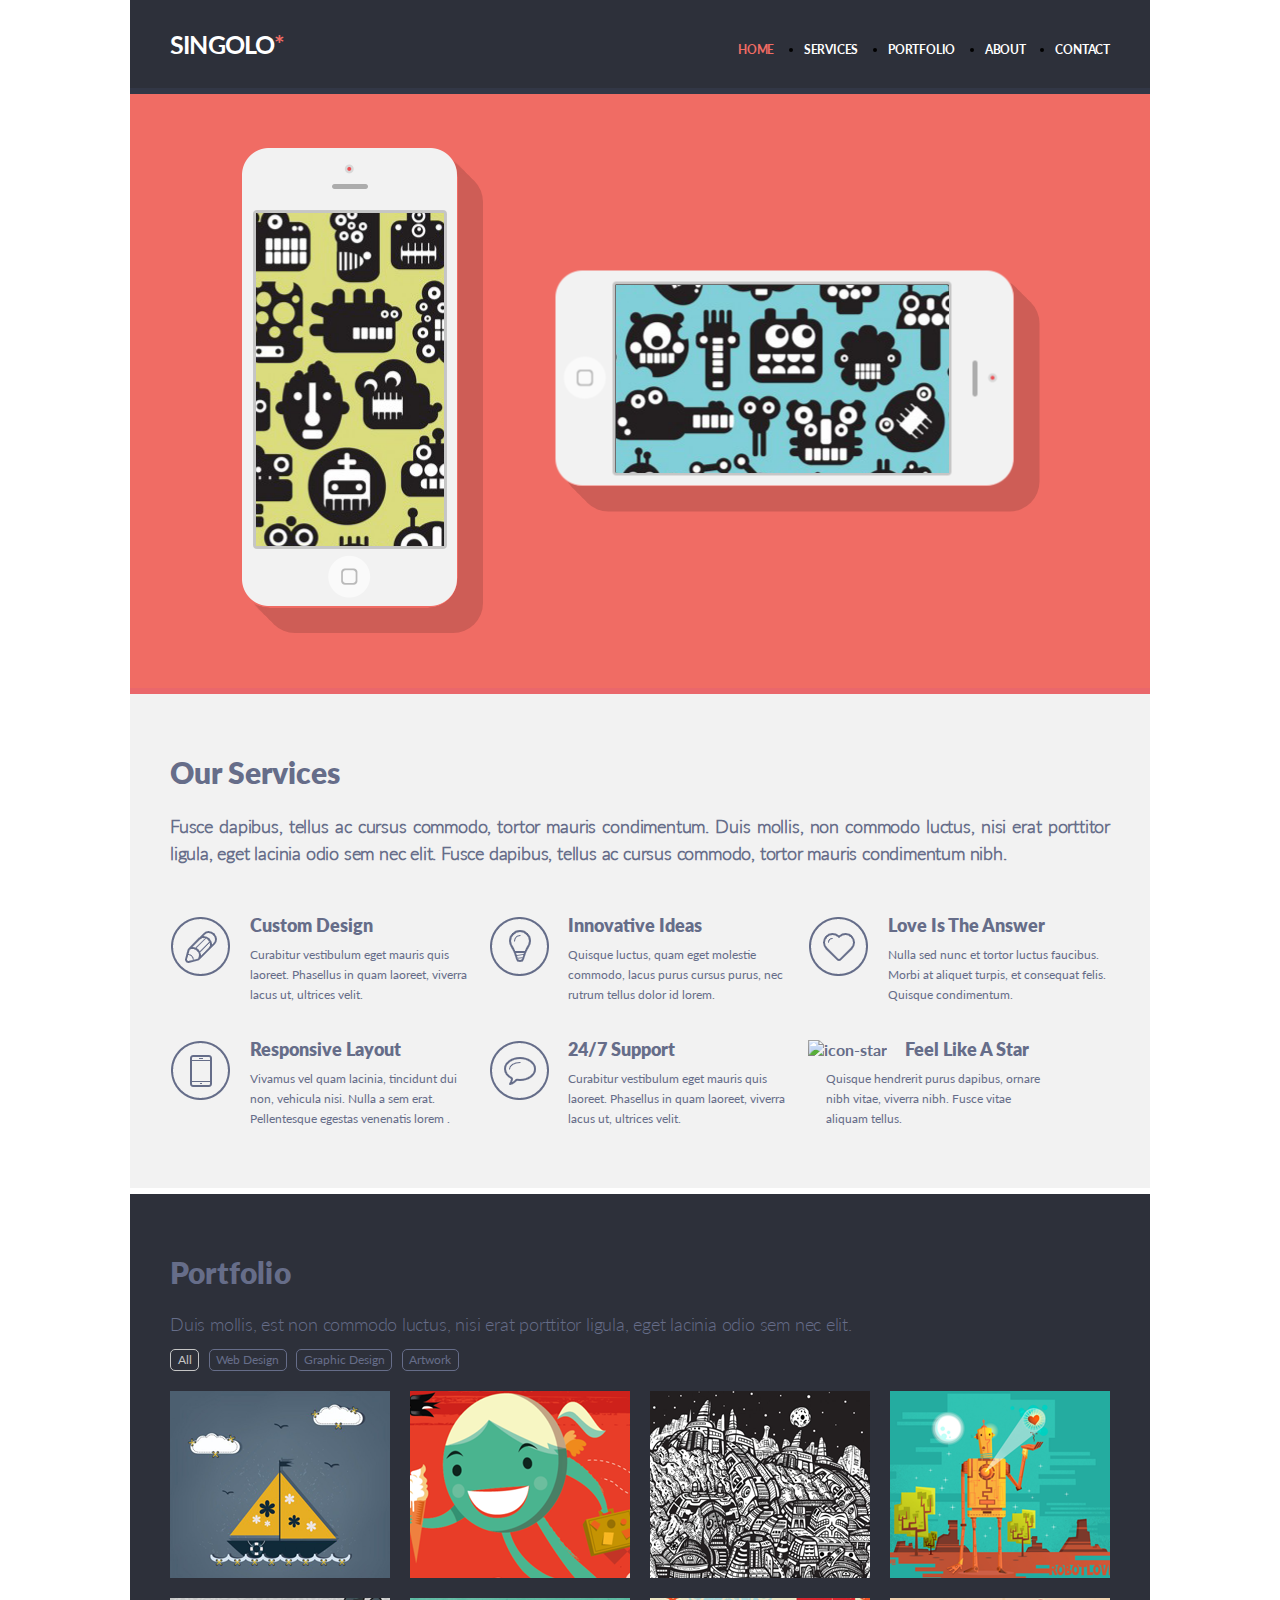
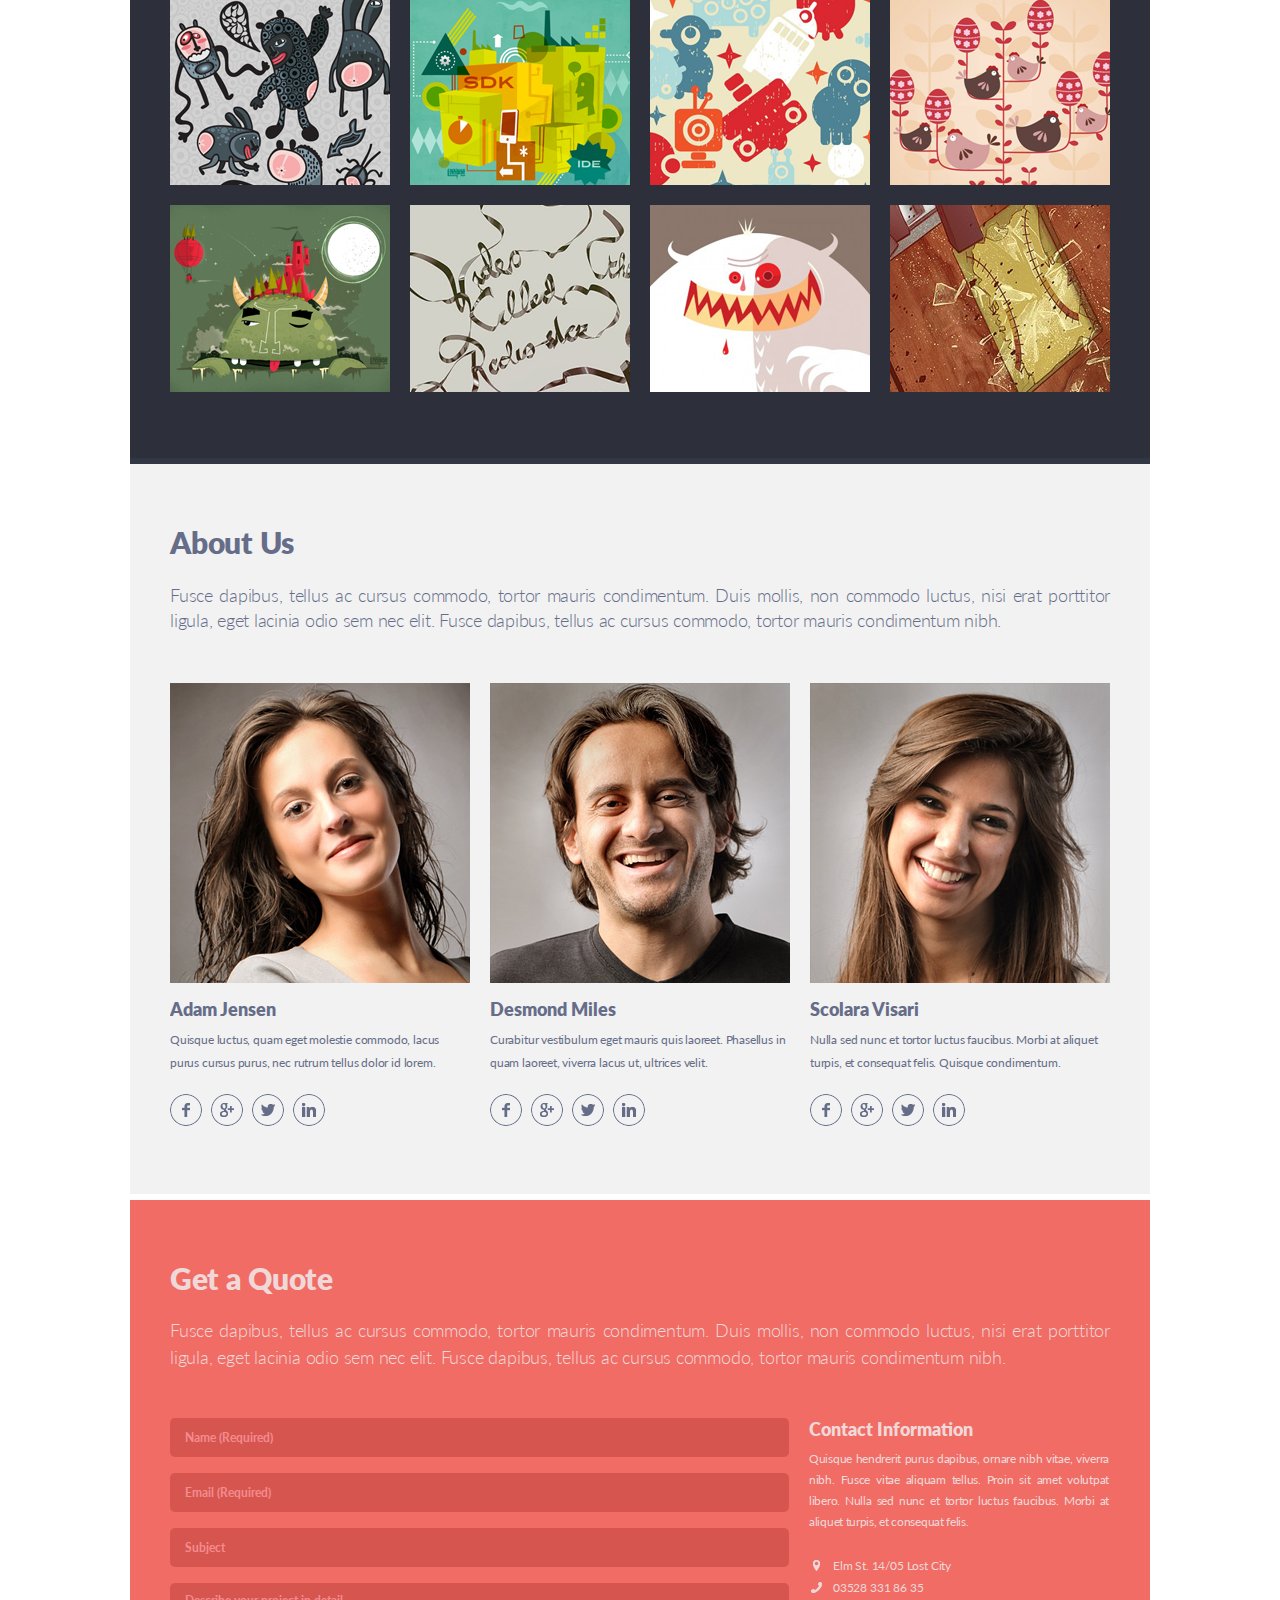
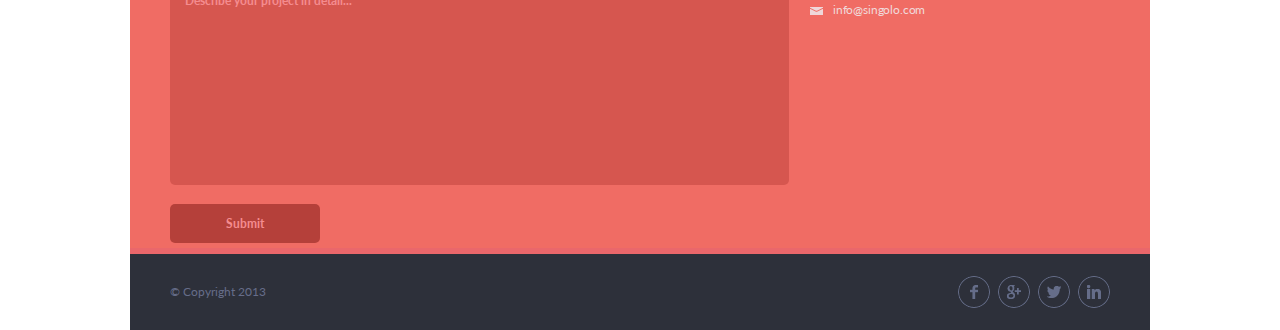
==== index.html @ c0fec02e "feat: add combined file" ====
<!DOCTYPE html>
<html lang="en">
<head>
  <meta charset="UTF-8">
  <meta name="viewport" content="width=device-width, initial-scale=1.0">
  <title>Singolo</title>
  <link rel="stylesheet" href="style.css">
</head>
<body>
  <div class="wrapper">
    <header class="header">
      <div class="logo">
        <a href="#"><p class="logo-white">Singolo<span class="logo-red">*</span></p></a>
      </div>
      <ul class="menu">
        <li class="menu-item active"><a href="#">Home</a></li>
        <li class="menu-item"><a href="#">Services</a></li>
        <li class="menu-item"><a href="#">Portfolio</a></li>
        <li class="menu-item"><a href="#">About</a></li>
        <li class="menu-item"><a href="#">Contact</a></li>
      </ul>
      <h1 class="heading">Singolo - part 1</h1>
    </header>

    <main>
      <div class="slider">
        <div class="slider-arrow-left slider-arrow"></div>
        <div class="slider-image">
          <div class="slider-image-phone phone-vertical">
            <img src="assets/images/iphone.png" alt="phone-vertical">
            <div class="slider-phone-v-screen"></div>
          </div>
          <div class="slider-image-phone phone-horizontal">
            <img src="assets/images/iphone.png" alt="phone-horizontal">
            <div class="slider-phone-h-screen"></div>
          </div>
        </div>
        <div class="slider-arrow-right slider-arrow"></div>
      </div>

      <div class="services">
        <div class="services-title">Our Services</div>
        <div class="services-description">Fusce dapibus, tellus ac cursus commodo, tortor mauris condimentum. Duis mollis, non commodo luctus, nisi erat porttitor ligula, eget lacinia odio sem nec elit. Fusce dapibus, tellus ac cursus commodo, tortor mauris condimentum nibh.</div>
        <div class="services-items">
          <div class="services-item">
            <img src="assets/images/pen.png" alt="icon-pen" class="services-item-icon">
            <div class="services-item-title">Custom Design</div>
            <div class="services-item-text">Curabitur vestibulum eget mauris quis laoreet. Phasellus in quam laoreet, viverra lacus ut, ultrices velit.</div>
          </div>
          <div class="services-item">
            <img src="assets/images/lightbulb.png" alt="icon-lightbulb" class="services-item-icon">
            <div class="services-item-title">Innovative Ideas</div>
            <div class="services-item-text">Quisque luctus, quam eget molestie commodo, lacus purus cursus purus, nec rutrum tellus dolor id lorem.</div>
          </div><div class="services-item">
            <img src="assets/images/heart.png" alt="icon-heart" class="services-item-icon">
            <div class="services-item-title">Love Is The Answer</div>
            <div class="services-item-text">Nulla sed nunc et tortor luctus faucibus. Morbi at aliquet turpis, et consequat felis. Quisque condimentum.</div>
          </div><div class="services-item">
            <img src="assets/images/phone.png" alt="icon-phone" class="services-item-icon">
            <div class="services-item-title">Responsive Layout</div>
            <div class="services-item-text">Vivamus vel quam lacinia, tincidunt dui non, vehicula nisi. Nulla a sem erat. Pellentesque egestas venenatis lorem .</div>
          </div><div class="services-item">
            <img src="assets/images/bubble.png" alt="icon-bubble" class="services-item-icon">
            <div class="services-item-title">24/7 Support</div>
            <div class="services-item-text">Curabitur vestibulum eget mauris quis laoreet. Phasellus in quam laoreet, viverra lacus ut, ultrices velit.</div>
          </div><div class="services-item">
            <img src="assets/images/star.png" alt="icon-star" class="services-item-icon">
            <div class="services-item-title">Feel Like A Star</div>
            <div class="services-item-text">Quisque hendrerit purus dapibus, ornare nibh vitae, viverra nibh. Fusce vitae aliquam tellus.</div>
          </div>
        </div>

      </div>

      <div class="portfolio">
        <div class="portfolio-title">Portfolio</div>
        <div class="portfolio-description">Duis mollis, est non commodo luctus, nisi erat porttitor ligula, eget lacinia odio sem nec elit.</div>
        <ul class="portfolio-filter">
          <li class="portfolio-filter-item active" onclick="filterSelection('all')">All</li>
          <li class="portfolio-filter-item" onclick="filterSelection('web')">Web Design</li>
          <li class="portfolio-filter-item" onclick="filterSelection('graphic')">Graphic Design</li>
          <li class="portfolio-filter-item" onclick="filterSelection('art')">Artwork</li>
        </ul>
        <div class="portfolio-photos-block">
          <img src="assets/images/portfolio/image1.png" class="portfolio-photo web" alt="image1">
          <img src="assets/images/portfolio/image2.png" class="portfolio-photo graphic art" alt="image2">
          <img src="assets/images/portfolio/image3.png" class="portfolio-photo web" alt="image3">
          <img src="assets/images/portfolio/image4.png" class="portfolio-photo art" alt="image4">
          <img src="assets/images/portfolio/image5.png" class="portfolio-photo art web" alt="image5">
          <img src="assets/images/portfolio/image6.png" class="portfolio-photo graphic" alt="image6">
          <img src="assets/images/portfolio/image7.png" class="portfolio-photo web" alt="image7">
          <img src="assets/images/portfolio/image8.png" class="portfolio-photo art" alt="image8">
          <img src="assets/images/portfolio/image9.png" class="portfolio-photo web graphic" alt="image9">
          <img src="assets/images/portfolio/image10.png" class="portfolio-photo web art graphic" alt="image10">
          <img src="assets/images/portfolio/image11.png" class="portfolio-photo graphic art" alt="image11">
          <img src="assets/images/portfolio/image12.png" class="portfolio-photo web art" alt="image12">
          <img src="assets/images/portfolio/image12.png" class="portfolio-photo web" alt="image13">
        </div>
      </div>

      <div class="about">
        <div class="about-title">About Us</div>
        <div class="about-description">Fusce dapibus, tellus ac cursus commodo, tortor mauris condimentum. Duis mollis, non commodo luctus, nisi erat porttitor ligula, eget lacinia odio sem nec elit. Fusce dapibus, tellus ac cursus commodo, tortor mauris condimentum nibh.</div>
        <div class="about-team-block">
          <div class="about-team-item">
            <img src="assets/images/team1.png" class="about-team-photo" alt="team-member-1">
            <div class="about-team-name">Adam Jensen</div>
            <div class="about-team-text">Quisque luctus, quam eget molestie commodo, lacus purus cursus purus, nec rutrum tellus dolor id lorem.</div>
            <div class="about-team-icons">
              <img src="assets/images/fb.png" class="about-team-icon" alt="icon-facebook">
              <img src="assets/images/gl.png" class="about-team-icon" alt="icon-google">
              <img src="assets/images/tw.png" class="about-team-icon" alt="icon-twitter">
              <img src="assets/images/in.png" class="about-team-icon" alt="icon-linkedin">
            </div>
          </div>
        
          <div class="about-team-item">
            <img src="assets/images/team2.png" class="about-team-photo" alt="team-member-1">
            <div class="about-team-name">Desmond Miles</div>
            <div class="about-team-text">Curabitur vestibulum eget mauris quis laoreet. Phasellus in quam laoreet, viverra lacus ut, ultrices velit.</div>
            <div class="about-team-icons">
              <img src="assets/images/fb.png" class="about-team-icon" alt="icon-facebook">
              <img src="assets/images/gl.png" class="about-team-icon" alt="icon-google">
              <img src="assets/images/tw.png" class="about-team-icon" alt="icon-twitter">
              <img src="assets/images/in.png" class="about-team-icon" alt="icon-linkedin">
            </div>
          </div>
        
          <div class="about-team-item">
            <img src="assets/images/team3.png" class="about-team-photo" alt="team-member-1">
            <div class="about-team-name">Scolara Visari</div>
            <div class="about-team-text">Nulla sed nunc et tortor luctus faucibus. Morbi at aliquet turpis, et consequat felis. Quisque condimentum.</div>
            <div class="about-team-icons">
              <img src="assets/images/fb.png" class="about-team-icon" alt="icon-facebook">
              <img src="assets/images/gl.png" class="about-team-icon" alt="icon-google">
              <img src="assets/images/tw.png" class="about-team-icon" alt="icon-twitter">
              <img src="assets/images/in.png" class="about-team-icon" alt="icon-linkedin">
            </div>
          </div>
        </div>
      </div>

      <div class="quote">
        <div class="quote-title">Get a Quote</div>
        <div class="quote-description">Fusce dapibus, tellus ac cursus commodo, tortor mauris condimentum. Duis mollis, non commodo luctus, nisi erat porttitor ligula, eget lacinia odio sem nec elit. Fusce dapibus, tellus ac cursus commodo, tortor mauris condimentum nibh.</div>
        <form class="quote-form" method="POST">
          <input type="text" name="name" id="name" placeholder="Name (Required)" required>
          <input type="email" name="email" id="email" placeholder="Email (Required)" required>
          <input type="text" name="subject" id="subject" placeholder="Subject">
          <textarea name="description" id="project-description" cols="30" rows="10" style="resize: none;">Describe your project in detail...</textarea>

          <input type="submit" value="Submit">
        </form>
        <div class="quote-contact">
          <div class="quote-contact-title">Contact Information</div>
          <div class="quote-contact-text">Quisque hendrerit purus dapibus, ornare nibh vitae, viverra nibh. Fusce vitae aliquam tellus. Proin sit amet volutpat libero. Nulla sed nunc et tortor luctus faucibus. Morbi at aliquet turpis, et consequat felis.</div> 
          <div class="quote-contact-item">Elm St. 14/05 Lost City</div>
          <div class="quote-contact-item"><a href="tel:+035283318635">03528 331 86 35</a></div>
          <div class="quote-contact-item"><a href="mailto:info@singolo.com">info@singolo.com</a></div>
        </div>
        <div style="clear: both;"></div>
      </div>
    </main>

    <footer class="footer">
      <div class="footer-copy">&copy; Copyright 2013</div>
      <div class="footer-icons">
        <img src="assets/images/fb.png" class="footer-icon" alt="icon-facebook">
        <img src="assets/images/gl.png" class="footer-icon" alt="icon-google">
        <img src="assets/images/tw.png" class="footer-icon" alt="icon-twitter">
        <img src="assets/images/in.png" class="footer-icon" alt="icon-linkedin">
      </div>
    </footer>

    <script>
      filterSelection("all");

      function filterSelection(c) {
        let x = document.getElementsByClassName('portfolio-photo');
        if (c === 'all') c = '';
        for (let i = 0; i < x.length; i++) {
          x[i].classList.remove('show');
          if (x[i].className.indexOf(c) > -1) x[i].classList.add('show');
        }
      }

      let filter = document.querySelector('.portfolio-filter');
      let buttons = filter.querySelectorAll('.portfolio-filter-item');
      buttons.forEach(element => {
        element.addEventListener('click', function() {
          let current = document.querySelector('.active');
          current.classList.remove('active');
          this.classList.add('active');
        });
      });
    </script>

  </div>
</body>
</html>
---- style.css ----
@font-face {
  font-family: Lato;
  src: url(assets/fonts/Lato-Bold.ttf);
}
@font-face {
  font-family: Lato-Black;
  src: url(assets/fonts/Lato-Black.ttf);
}
@font-face {
  font-family: Lato-Light;
  src: url(assets/fonts/Lato-Light.ttf);
}
@font-face {
  font-family: Lato-Regular;
  src: url(assets/fonts/Lato-Regular.ttf);
}
* {
  margin: 0;
  padding: 0;
  font-family: Lato, Arial, Helvetica, sans-serif;
}
.wrapper {
  width: 1020px;
  margin: 0 auto;
}
.header {
  display: inline-flex;
  justify-content: space-between;
  width: 92.16%;
  height: 30px;
  padding: 29px 40px;
  background-color: #2d303a;
  border-bottom: 6px solid #323746;
}
.logo {
  display: inline-block;
  width: 125px;
  font-family: Lato, Arial, Helvetica, sans-serif;
}
.logo a, .menu a {
  text-decoration: none;
}
.logo-white {
  font-size: 25px;
  color: #ffffff;
  text-transform: uppercase;
  letter-spacing: -0.8px;
}
.logo-red {
  color: #f06c64;
}
.menu {
  padding-top: 12.5px;
  display: inline-flex;
  width: 372px;
  justify-content: space-between;
  font-size: 12px;
  text-transform: uppercase;
  letter-spacing: -0.2px;
}
.menu-item a {
  color: #ffffff;
}
.menu-item:first-child {
  list-style-type: none;
}
.menu .active a {
  color: #f06c64;
}
.menu-item a:hover {
  border-bottom: 1px solid #ffffff ;
}
.menu .active a:hover {
  border-bottom: 1px solid #f06c64 ;
}
.heading {
  display: none;
}
.slider {
  position: relative;
  width: 100%;
  height: 594px;
  background-color: #f06c64;
  border-bottom: 6px solid #ea676b;
  z-index: 0;
}
.slider-arrow {
  position: absolute;
  background-color: #fffdf626;
  opacity: 0;
  width: 98px;
  height: 100%;
  background-position: center center;
  background-repeat: no-repeat;
}
.slider-arrow:hover {
  opacity: 1;
}
.slider-arrow:active {
  background-color: #f8f2e175;
  opacity: 1;
}
.slider-arrow-left {
  left: 0px;
  background-image: url("assets/images/arrow-left.png")
}
.slider-arrow-right {
  right: 0px;
  background-image: url("assets/images/arrow-right.png")
}
.slider-image-phone {
  position: absolute;
  height: 461px;
  z-index: 1;
  box-shadow: 
    25px 25px 0 #ce5d56,
    20px 20px 0 #ce5d56,
    15px 15px 0 #ce5d56,
    10px 10px 1px #ce5d56;
  border-radius: 30px;
}
.phone-vertical {
  left: 110px;
  top: 53px;
}
.slider-phone-v-screen {
  position: absolute;
  left: 16.4px;
  top: 66px;
  width: 187.2px;
  height: 333px;
  z-index: 2;
  background-image: url(assets/images/phone-v-screen.png);
  background-position: 3.5% 55%;
}
.phone-horizontal {
  left: 545px;
  top: 53px;
  transform: rotate(90deg);
  box-shadow: 
    25px -25px 0 #ce5d56,
    20px -20px 0 #ce5d56,
    15px -15px 0 #ce5d56,
    10px -10px 0 #ce5d56;
}
.slider-phone-h-screen {
  position: absolute;
  left: -56px;
  top: 138px;
  transform: rotate(-90deg);
  width: 333px;
  height: 188px;
  z-index: 2;
  background-image: url(assets/images/phone-h-screen.png);
  background-position: 50% 30.3%;
}
.services {
  width: 100%;
  height: 494px;
  background-color: #f2f2f2;
  color: #666d89;
  border-bottom: 6px solid #ffffff;
}
.services .services-title {
  font-family: Lato-Black;
  padding-left: 40px;
  padding-top: 60px;
  font-size: 30px;
  font-weight: 900;
}
.services .services-description {
  font-family: Lato-Light;
  padding-left: 40px;
  padding-right: 40px;
  padding-top: 23px;
  font-size: 18px;
  font-weight: 900;
  line-height: 27px;
  letter-spacing: -0.2px;
  text-align: justify;
}
.services .services-items {
  margin-left: 40px;
  margin-top: 49px;
  display: flex;
  align-items: flex-start;
  flex-wrap: wrap;
  height: 50%;
}
.services .services-item {
  width: 32.56%;
}
.services .services-item-icon {
  float: left;
}
.services .services-item-title {
  float: left;
  margin-left: 18px;
  margin-top: -2px;
  font-family: Lato-Black;
  font-size: 18px;
}
.services .services-item-text {
  float: left;
  width: 220px;
  margin-left: 18px;
  margin-top: 9px;
  font-family: Lato-Regular;
  font-size: 12px;
  line-height: 20px;
}
.portfolio {
  position: relative;
  width: 940px;
  height: 743.5px;
  padding: 60px 40px;
  background-color: #2d303a;
  border-bottom: 6px solid #323746;
  color: #666d89;
}
.portfolio .portfolio-title {
  margin-bottom: 23px;
  font-family: Lato-Black;
  font-size: 30px;
  font-weight: 900;
  letter-spacing: 0.2px;
}
.portfolio .portfolio-description {
  font-family: Lato-Light;
  margin-bottom: 14px;
  font-size: 18px;
  letter-spacing: -0.21px;
  text-align: justify;
}
.portfolio .portfolio-filter {
  display: flex;
  justify-content: space-between;
  width: 295px;
  margin-bottom: 20px;
}
.portfolio .portfolio-filter-item {
  display: inline-block;
  font-family: Lato-Regular;
  font-size: 12px;
  padding: 2.3px 6.5px;
  margin-right: 6.5px;
  color: #666d89;
  border: 1px solid #666d89;
  border-radius: 5px;
  cursor: pointer;
}
.portfolio .portfolio-filter-item:hover {
  background-color: #666d8954;
}
.portfolio .portfolio-filter-item:active {
  background-color: #666d8954;
  color: #c5c5c5;
  border-color: #c5c5c5;
}
.portfolio .portfolio-filter .active {
  color: #c5c5c5;
  border-color: #c5c5c5;
}
.portfolio .portfolio-photos-block {
  width: 980px;
  margin: 0 auto;
}
.portfolio .portfolio-photo {
  float: left;
  display: none;
  width: 220px;
  margin-right: 20px;
  margin-bottom: 20px;
}
.portfolio-photos-block .show {
  display: block;
}
.portfolio .portfolio-photo:nth-child(n+13) {
  display: none;
}
.about {
  position: relative;
  width: 940px;
  height: 610px;
  padding: 60px 40px;
  background-color: #f2f2f2;
  border-bottom: 6px solid #ffffff;
  color: #666d89;
}
.about .about-title {
  font-family: Lato-Black;
  font-size: 30px;
  font-weight: 900;
  letter-spacing: -0.2px;
  margin-bottom: 23px;
}
.about .about-description {
  font-family: Lato-Light;
  font-size: 18px;
  letter-spacing: -0.25px;
  line-height: 25px;
  margin-bottom: 50px;
  text-align: justify;
}
.about .about-team-block {
  width: 980px;
  margin: 0 auto;
}
.about .about-team-item {
  float: left;
  width: 300px;
  margin-right: 20px;
}
.about .about-team-item .about-team-photo {
  margin-bottom: 12px;
}
.about .about-team-item .about-team-name {
  font-family: Lato-Black;
  font-size: 18px;
  margin-bottom: 8px;
  white-space: nowrap;
  overflow: hidden;
}
.about .about-team-item .about-team-text {
  font-family: Lato-Regular;
  font-size: 12px;
  line-height: 23px;
  letter-spacing: -0.18px;
  margin-bottom: 20px;
}
.about .about-team-item .about-team-icon {
  margin-right: 5px;
  border-radius: 50%;
}
.about .about-team-item .about-team-icon:hover {
  cursor: pointer;
  background-color: #2d303a;
}
.quote {
  position: relative;
  width: 940px;
  height: 528.5px;
  padding: 60px 40px;
  background-color: #f06c64;
  border-bottom: 6px solid #ea676b;
  color: #f0d8d9;
}
.quote .quote-title {
  margin-bottom: 21px;
  font-family: Lato-Black;
  font-size: 30px;
  font-weight: 900;
  letter-spacing: -0.3px;
}
.quote .quote-description {
  font-family: Lato-Light;
  margin-bottom: 47px;
  text-align: justify;
  font-size: 18px;
  letter-spacing: -0.21px;
  line-height: 27px;
}
.quote .quote-form {
  float: left;
  width: 589px;
  font-family: Lato-Regular;
}
.quote .quote-form input {
  width: 100%;
  border: 0;
  border-radius: 5px;
  padding: 12px 15px;
  background-color: #d6564f;
  color: #f48c8f;
  margin-bottom: 16px;
  font-size: 12px;
}
.quote .quote-form input::placeholder {
  color: #f48c8f;
}
.quote .quote-form textarea {
  width: 100%;
  height: 182px;
  border: 0;
  border-radius: 5px;
  padding: 10px 15px;
  background-color: #d6564f;
  color: #f48c8f;
  margin-bottom: 16px;
  font-size: 12px;
}
.quote .quote-form input[type="submit"] {
  width: 150px;
  background-color: #b5403a;
}
.quote .quote-form input[type="submit"]:hover {
  cursor: pointer;
}
.quote .quote-contact {
  width: 300px;
  float: left;
  margin-left: 50px;
}
.quote .quote-contact-title {
  font-family: Lato-Black;
  font-size: 18px;
  margin-bottom: 8px;
}
.quote .quote-contact-text {
  font-family: Lato-Regular;
  font-size: 12px;
  margin-bottom: 23px;
  text-align: justify;
  letter-spacing: -0.3px;
  line-height: 21px;
}
.quote .quote-contact-item {
  font-family: Lato-Regular;
  font-size: 12px;
  margin-bottom: 1px;
  padding-left: 24px;;
  text-align: left;
  letter-spacing: -0.17px;
  line-height: 21px;
  background-repeat: no-repeat;
}
.quote .quote-contact div:nth-child(3) {
  background-image: url("assets/images/location.png");
  background-position: 4px center;
}
.quote .quote-contact div:nth-child(4) {
  background-image: url("assets/images/phone-icon.png");
  background-position: 2px center;
}
.quote .quote-contact div:nth-child(5) {
  background-image: url("assets/images/mail.png");
  background-position: 1px 8px;
}
.quote .quote-contact a {
  text-decoration: none;
  font-family: Lato-Regular;
  font-size: 12px;
  color: inherit;
}
.footer {
  position: relative;
  width: 940px;
  padding: 22px 40px 54px;
  background-color: #2d303a;
  color: #666d89;
}
.footer .footer-copy {
  float: left;
  font-family: Lato-Regular;
  font-size: 12px;
  padding-top: 8px;
}
.footer .footer-icons {
  float: right;
}
.footer .footer-icon {
  margin-left: 4px;
  border-radius: 50%;
}
.footer .footer-icon:hover {
  cursor: pointer;
  background-color: #f48c8f;
}
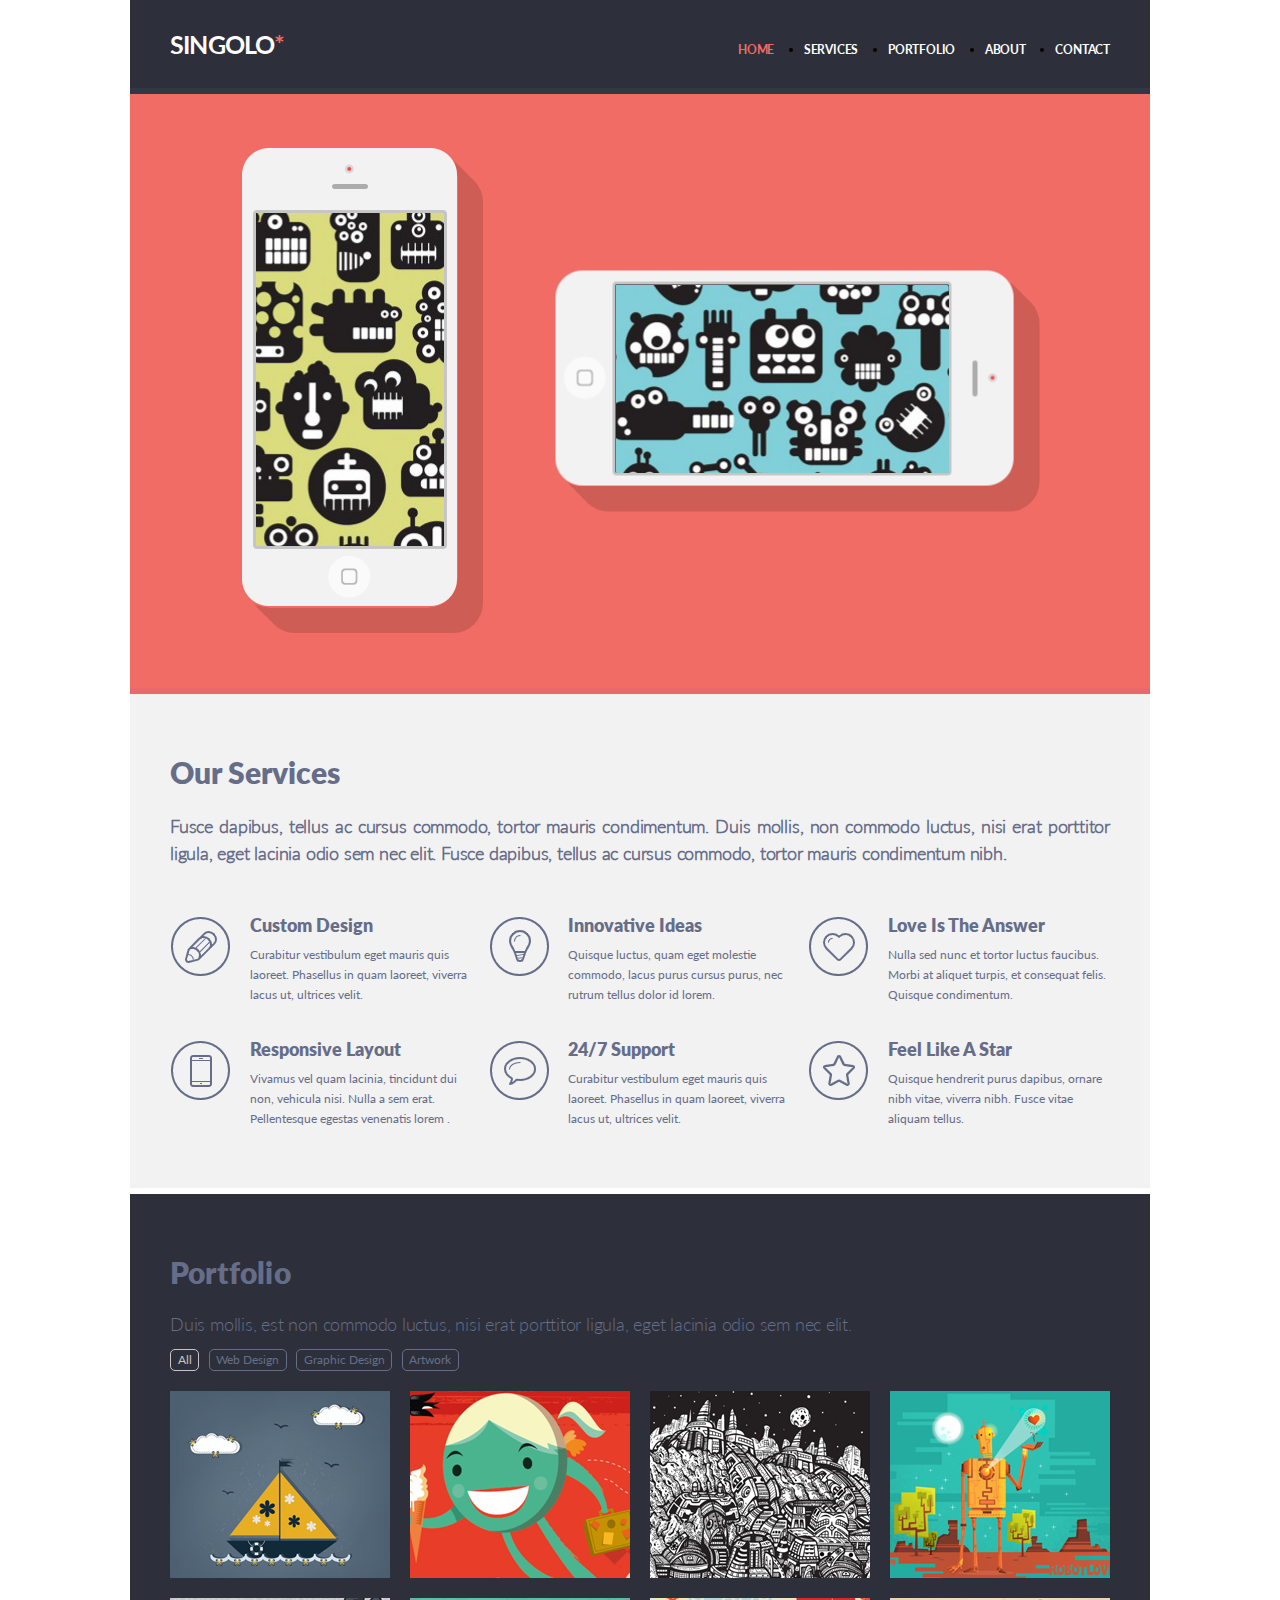
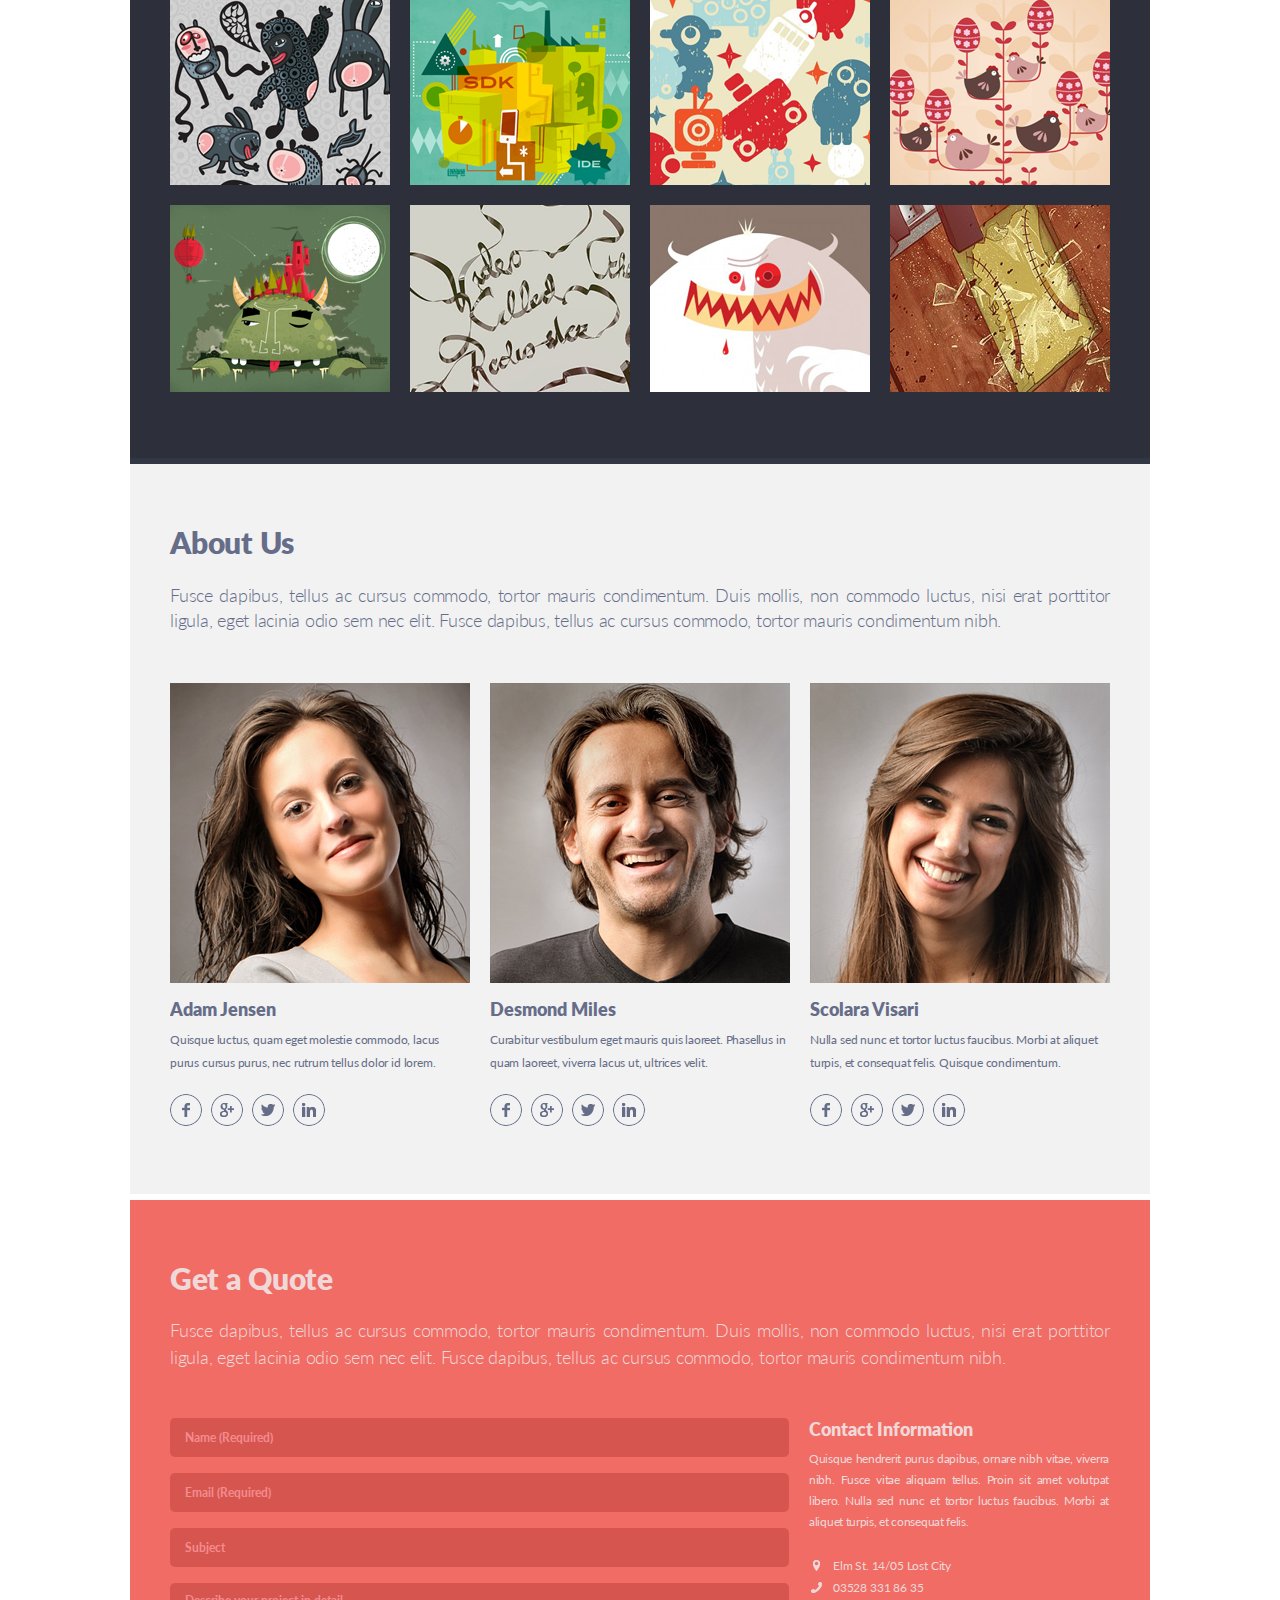
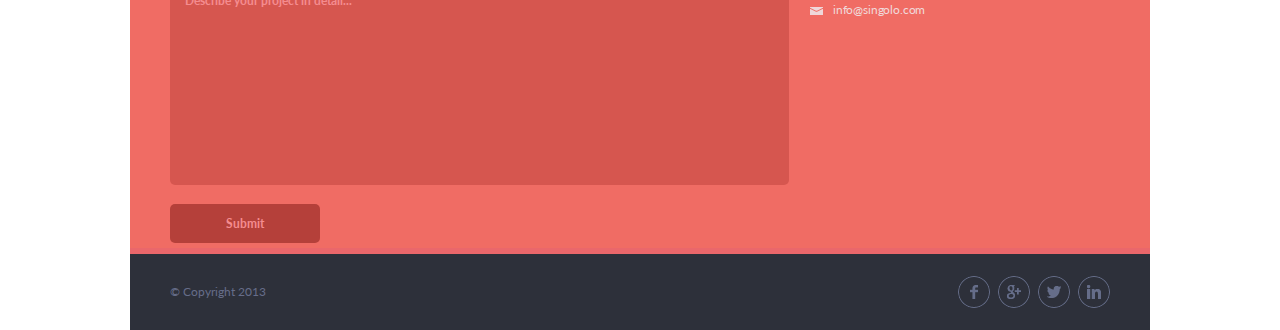
==== commit e428f1d6: "feat: add singolo dom" ====
--- a/index.html
+++ b/index.html
@@ -8,18 +8,17 @@
 </head>
 <body>
   <div class="wrapper">
-    <header class="header">
-      <div class="logo">
+    <header class="header" id="home">
+      <h1 class="logo">
         <a href="#"><p class="logo-white">Singolo<span class="logo-red">*</span></p></a>
-      </div>
+      </h1>
       <ul class="menu">
-        <li class="menu-item active"><a href="#">Home</a></li>
-        <li class="menu-item"><a href="#">Services</a></li>
-        <li class="menu-item"><a href="#">Portfolio</a></li>
-        <li class="menu-item"><a href="#">About</a></li>
-        <li class="menu-item"><a href="#">Contact</a></li>
+        <li><a href="#home" class="menu-item active">Home</a></li>
+        <li><a href="#services" class="menu-item">Services</a></li>
+        <li><a href="#portfolio" class="menu-item">Portfolio</a></li>
+        <li><a href="#about" class="menu-item">About</a></li>
+        <li><a href="#contact" class="menu-item">Contact</a></li>
       </ul>
-      <h1 class="heading">Singolo - part 1</h1>
     </header>
 
     <main>
@@ -38,7 +37,7 @@
         <div class="slider-arrow-right slider-arrow"></div>
       </div>
 
-      <div class="services">
+      <div class="services" id="services">
         <div class="services-title">Our Services</div>
         <div class="services-description">Fusce dapibus, tellus ac cursus commodo, tortor mauris condimentum. Duis mollis, non commodo luctus, nisi erat porttitor ligula, eget lacinia odio sem nec elit. Fusce dapibus, tellus ac cursus commodo, tortor mauris condimentum nibh.</div>
         <div class="services-items">
@@ -72,14 +71,14 @@
 
       </div>
 
-      <div class="portfolio">
+      <div class="portfolio" id="portfolio">
         <div class="portfolio-title">Portfolio</div>
         <div class="portfolio-description">Duis mollis, est non commodo luctus, nisi erat porttitor ligula, eget lacinia odio sem nec elit.</div>
         <ul class="portfolio-filter">
-          <li class="portfolio-filter-item active" onclick="filterSelection('all')">All</li>
-          <li class="portfolio-filter-item" onclick="filterSelection('web')">Web Design</li>
-          <li class="portfolio-filter-item" onclick="filterSelection('graphic')">Graphic Design</li>
-          <li class="portfolio-filter-item" onclick="filterSelection('art')">Artwork</li>
+          <li class="portfolio-filter-item activeFilter" id="all">All</li>
+          <li class="portfolio-filter-item" id="web">Web Design</li>
+          <li class="portfolio-filter-item" id="graphic">Graphic Design</li>
+          <li class="portfolio-filter-item" id="art">Artwork</li>
         </ul>
         <div class="portfolio-photos-block">
           <img src="assets/images/portfolio/image1.png" class="portfolio-photo web" alt="image1">
@@ -94,11 +93,10 @@
           <img src="assets/images/portfolio/image10.png" class="portfolio-photo web art graphic" alt="image10">
           <img src="assets/images/portfolio/image11.png" class="portfolio-photo graphic art" alt="image11">
           <img src="assets/images/portfolio/image12.png" class="portfolio-photo web art" alt="image12">
-          <img src="assets/images/portfolio/image12.png" class="portfolio-photo web" alt="image13">
         </div>
       </div>
 
-      <div class="about">
+      <div class="about" id="about">
         <div class="about-title">About Us</div>
         <div class="about-description">Fusce dapibus, tellus ac cursus commodo, tortor mauris condimentum. Duis mollis, non commodo luctus, nisi erat porttitor ligula, eget lacinia odio sem nec elit. Fusce dapibus, tellus ac cursus commodo, tortor mauris condimentum nibh.</div>
         <div class="about-team-block">
@@ -140,14 +138,14 @@
         </div>
       </div>
 
-      <div class="quote">
+      <div class="quote" id="contact">
         <div class="quote-title">Get a Quote</div>
         <div class="quote-description">Fusce dapibus, tellus ac cursus commodo, tortor mauris condimentum. Duis mollis, non commodo luctus, nisi erat porttitor ligula, eget lacinia odio sem nec elit. Fusce dapibus, tellus ac cursus commodo, tortor mauris condimentum nibh.</div>
         <form class="quote-form" method="POST">
           <input type="text" name="name" id="name" placeholder="Name (Required)" required>
           <input type="email" name="email" id="email" placeholder="Email (Required)" required>
           <input type="text" name="subject" id="subject" placeholder="Subject">
-          <textarea name="description" id="project-description" cols="30" rows="10" style="resize: none;">Describe your project in detail...</textarea>
+          <textarea name="description" id="project-description" cols="30" rows="10" style="resize: none;" placeholder="Describe your project in detail..."></textarea>
 
           <input type="submit" value="Submit">
         </form>
@@ -172,28 +170,7 @@
       </div>
     </footer>
 
-    <script>
-      filterSelection("all");
-
-      function filterSelection(c) {
-        let x = document.getElementsByClassName('portfolio-photo');
-        if (c === 'all') c = '';
-        for (let i = 0; i < x.length; i++) {
-          x[i].classList.remove('show');
-          if (x[i].className.indexOf(c) > -1) x[i].classList.add('show');
-        }
-      }
-
-      let filter = document.querySelector('.portfolio-filter');
-      let buttons = filter.querySelectorAll('.portfolio-filter-item');
-      buttons.forEach(element => {
-        element.addEventListener('click', function() {
-          let current = document.querySelector('.active');
-          current.classList.remove('active');
-          this.classList.add('active');
-        });
-      });
-    </script>
+    <script src="script.js"></script>
 
   </div>
 </body>
--- a/style.css
+++ b/style.css
@@ -17,13 +17,17 @@
 * {
   margin: 0;
   padding: 0;
-  font-family: Lato, Arial, Helvetica, sans-serif;
+  font-family: Lato;
 }
 .wrapper {
+  position: relative;
   width: 1020px;
   margin: 0 auto;
 }
 .header {
+  position: sticky;
+  top: 0px;
+  z-index: 5;
   display: inline-flex;
   justify-content: space-between;
   width: 92.16%;
@@ -58,23 +62,20 @@
   text-transform: uppercase;
   letter-spacing: -0.2px;
 }
-.menu-item a {
+.menu-item {
   color: #ffffff;
 }
-.menu-item:first-child {
+.menu li:first-child {
   list-style-type: none;
 }
-.menu .active a {
+.menu .active {
   color: #f06c64;
 }
-.menu-item a:hover {
+.menu-item:hover {
   border-bottom: 1px solid #ffffff ;
 }
-.menu .active a:hover {
+.menu .active:hover {
   border-bottom: 1px solid #f06c64 ;
-}
-.heading {
-  display: none;
 }
 .slider {
   position: relative;
@@ -154,6 +155,9 @@
   background-image: url(assets/images/phone-h-screen.png);
   background-position: 50% 30.3%;
 }
+.slider-image-phone .screenOff {
+  display: none;
+}
 .services {
   width: 100%;
   height: 494px;
@@ -257,7 +261,7 @@
   color: #c5c5c5;
   border-color: #c5c5c5;
 }
-.portfolio .portfolio-filter .active {
+.portfolio .portfolio-filter .activeFilter {
   color: #c5c5c5;
   border-color: #c5c5c5;
 }
@@ -271,9 +275,13 @@
   width: 220px;
   margin-right: 20px;
   margin-bottom: 20px;
+  box-sizing: border-box;
 }
 .portfolio-photos-block .show {
   display: block;
+}
+.portfolio-photos-block .border {
+  outline: 5px dashed #F06C64;
 }
 .portfolio .portfolio-photo:nth-child(n+13) {
   display: none;
@@ -375,7 +383,8 @@
   margin-bottom: 16px;
   font-size: 12px;
 }
-.quote .quote-form input::placeholder {
+.quote .quote-form input::placeholder,
+.quote .quote-form textarea::placeholder {
   color: #f48c8f;
 }
 .quote .quote-form textarea {
@@ -442,6 +451,41 @@
   font-size: 12px;
   color: inherit;
 }
+#form-modal {
+  position: fixed;
+  top: 150px;
+  left: 33%;
+  width: 33%;
+  padding: 40px 40px;
+  background-color: #f06c64;
+  color: #f0d8d9;
+  border: 2px solid #ea676b;
+  border-radius: 10px;
+  z-index: 15;
+}
+#form-modal h3 {
+  padding-bottom: 15px;
+}
+#form-modal-button {
+  margin-top: 20px;
+  border: 1px solid #d6564f;
+  background-color: #f0d8d9;
+  border-radius: 5px;
+  padding: 5px;
+}
+#form-modal-button:hover {
+  cursor: pointer;
+}
+#modal-background {
+  position: fixed;
+  top: 0px;
+  left: 0px;
+  width: 100%; 
+  height: 100%;
+  background-color: #f0d8d9;
+  opacity: 0.8;
+  z-index: 10;
+}
 .footer {
   position: relative;
   width: 940px;
